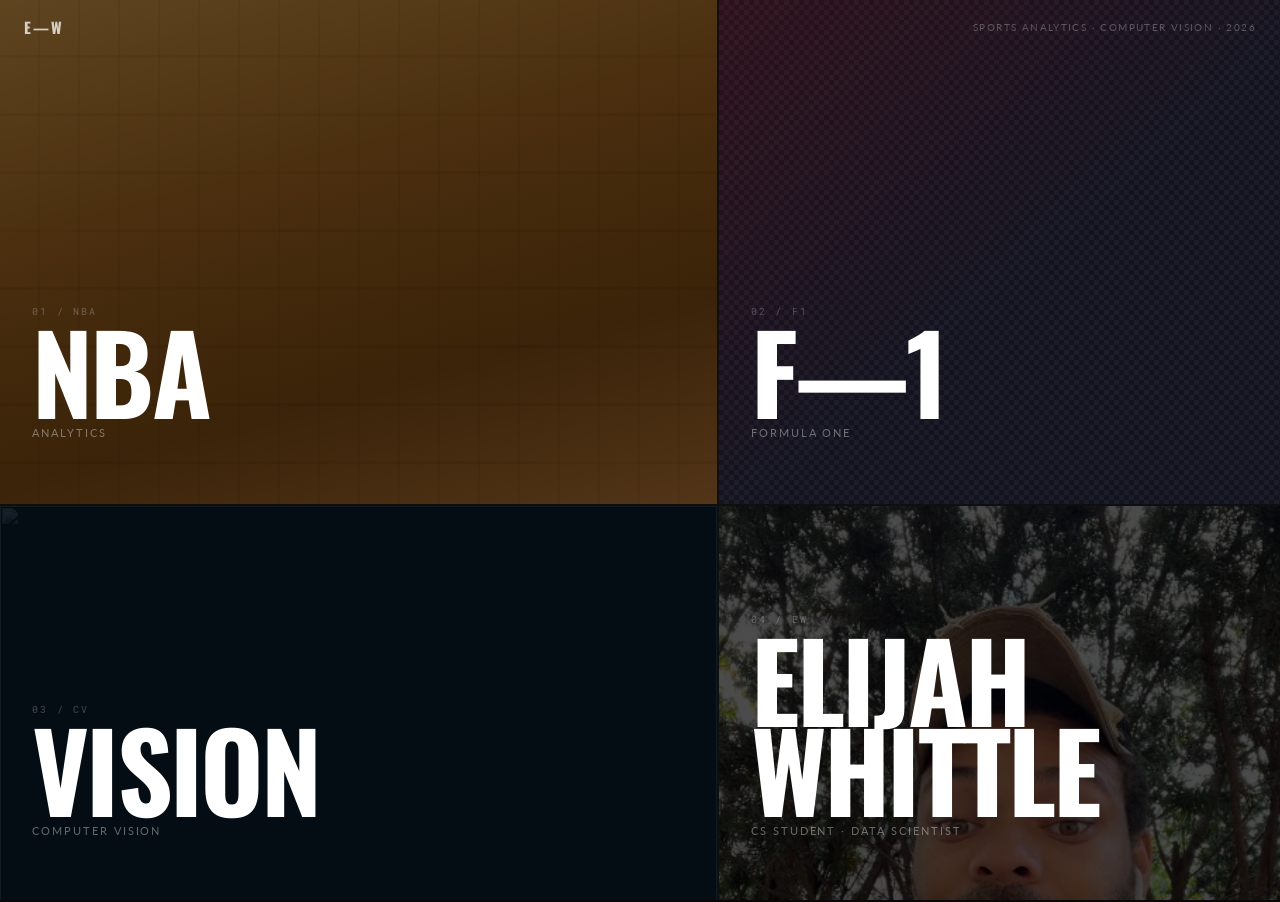
==== Portfolio_Mosaic.html @ ee2023ac "Restore multi-driver TLM viewer, add ANT/RUS teammate compare, Miami assets" ====
<!DOCTYPE html>
<html lang="en">
<head>
<meta charset="UTF-8"/>
<meta name="viewport" content="width=device-width, initial-scale=1.0"/>
<title>Elijah Whittle — Analytics</title>
<link href="https://fonts.googleapis.com/css2?family=Oswald:wght@400;700&family=Lato:wght@300;400;700&family=Roboto+Mono:wght@400&display=swap" rel="stylesheet">
<link rel="stylesheet" href="portfolio.css">
</head>
<body>

<!-- ════ SITE HEADER ════ -->
<div class="site-header">
  <span class="logo">E—W</span>
  <span class="tagline">Sports Analytics · Computer Vision · 2026</span>
</div>

<!-- ════ MOSAIC GRID ════ -->
<div class="mosaic">

  <!-- PANEL 1: NBA -->
  <div class="panel nba-panel" onclick="openOverlay('nba')">
    <div class="panel-content">
      <div class="panel-num">01 / NBA</div>
      <div class="panel-sport">NBA</div>
      <div class="panel-sub">Analytics</div>
      <div class="panel-hint">Shot Charts · ML Prediction · Team Fingerprints</div>
    </div>
  </div>

  <!-- PANEL 2: F1 -->
  <div class="panel f1-panel" onclick="openOverlay('f1')">
    <div class="panel-content">
      <div class="panel-num">02 / F1</div>
      <div class="panel-sport">F—1</div>
      <div class="panel-sub">Formula One</div>
      <div class="panel-hint">Telemetry · Lap Analysis · Driver Comparison</div>
    </div>
  </div>

  <!-- PANEL 3: CV -->
  <div class="panel cv-panel" onclick="openOverlay('cv')">
    <img src="Wemby_StpBK.gif" class="cv-video-bg" alt="" style="object-fit:cover;opacity:.22;">
    <div class="panel-content">
      <div class="panel-num">03 / CV</div>
      <div class="panel-sport">VISION</div>
      <div class="panel-sub">Computer Vision</div>
      <div class="panel-hint">YOLO · SORT · DeepSORT · OpenCV</div>
    </div>
  </div>

  <!-- PANEL 4: About -->
  <div class="panel about-panel" onclick="openOverlay('about')">
    <div class="panel-content">
      <div class="panel-num">04 / EW</div>
      <div class="panel-sport">ELIJAH<br>WHITTLE</div>
      <div class="panel-sub">CS Student · Data Scientist</div>
      <div class="panel-hint">University of DC · EDGIO · Open to Work</div>
    </div>
  </div>

</div><!-- /mosaic -->


<!-- ════ OVERLAY: NBA ════ -->
<div class="overlay" id="overlay-nba">
  <button class="ov-close" onclick="closeOverlay(event)">
    <div class="ov-close-left">
      <span class="ov-close-x">✕</span>
      <span class="ov-close-label">Back to overview</span>
    </div>
    <span class="ov-close-right">01 / NBA Analytics</span>
  </button>

  <!-- Hero -->
  <div class="ov-hero">
    <div class="ov-eyebrow"><div class="ov-eyebrow-line"></div>NBA Analytics</div>
    <div class="ov-big-title">NBA<br>ANALYTICS</div>
    <p class="ov-question">"Every game leaves a trace. This is how you read it."</p>
  </div>

  <!-- Shot Chart: Interactive Wembanyama Viewer -->
  <div class="ov-fullbleed">
    <div class="ov-fullbleed-inner">

      <!-- Header row -->
      <div class="wemby-header">
        <div>
          <div class="ov-eyebrow" style="margin-bottom:.35rem;"><div class="ov-eyebrow-line"></div>Shot Chart Generator</div>
          <h3 class="ov-h3" style="margin:0;">Victor Wembanyama · 2025–26</h3>
        </div>
        <button class="wemby-replay-btn" onclick="wembyReplay()">↺ Replay</button>
      </div>

      <!-- Player controls -->
      <div class="wemby-controls">
        <div class="wemby-ctrl-group">
          <button class="wemby-pswitch-btn active" id="wps-wemby" onclick="wembySwitchPlayer('wemby')">WEMBY</button>
          <button class="wemby-pswitch-btn" id="wps-maxey" onclick="wembySwitchPlayer('maxey')">MAXEY</button>
        </div>
      </div>

      <!-- Game selector -->
      <div class="wemby-games" id="wemby-games"></div>

      <!-- Filter pills -->
      <div class="wemby-filters" id="wemby-filters">
        <button class="wf-pill" data-filter="result" data-val="made"   onclick="wembyToggleFilter('result','made',this)">MADE</button>
        <button class="wf-pill" data-filter="result" data-val="missed" onclick="wembyToggleFilter('result','missed',this)">MISSED</button>
        <div class="wf-sep"></div>
        <button class="wf-pill" data-filter="type" data-val="2pt" onclick="wembyToggleFilter('type','2pt',this)">2PT</button>
        <button class="wf-pill" data-filter="type" data-val="3pt" onclick="wembyToggleFilter('type','3pt',this)">3PT</button>
        <div class="wf-sep"></div>
        <button class="wf-pill" data-filter="zone" data-val="Restricted Area"          onclick="wembyToggleFilter('zone','Restricted Area',this)">RA</button>
        <button class="wf-pill" data-filter="zone" data-val="In The Paint (Non-RA)"    onclick="wembyToggleFilter('zone','In The Paint (Non-RA)',this)">PAINT</button>
        <button class="wf-pill" data-filter="zone" data-val="Mid-Range"                onclick="wembyToggleFilter('zone','Mid-Range',this)">MID</button>
        <button class="wf-pill" data-filter="zone" data-val="corner3"                  onclick="wembyToggleFilter('zone','corner3',this)">CORNER 3</button>
        <button class="wf-pill" data-filter="zone" data-val="Above the Break 3"        onclick="wembyToggleFilter('zone','Above the Break 3',this)">ATB 3</button>
      </div>

      <!-- Summary strip — updates on hover + filter -->
      <div class="wemby-summary" id="wemby-summary">
        <span class="ws-zone" id="ws-zone-lbl"></span>
        <span class="ws-stat" id="ws-stats"></span>
      </div>

      <!-- Court + Stats -->
      <div class="wemby-chart-wrap">

        <!-- SVG court -->
        <div style="position:relative;">
          <svg id="wemby-court" viewBox="0 0 500 472" width="500" style="display:block;max-width:100%;"></svg>
          <div id="wemby-tooltip" style="position:absolute;pointer-events:none;opacity:0;background:#1a1a0a;border:1px solid #2a2a14;padding:7px 11px;font-family:'Roboto Mono',monospace;font-size:.65rem;color:#bbb;line-height:1.65;border-radius:2px;transition:opacity .12s;white-space:nowrap;z-index:10;"></div>
        </div>

        <!-- Stats panel -->
        <div class="wemby-stat-panel" id="wemby-panel">
          <div class="wemby-player-name" id="wemby-player-name">Victor Wembanyama</div>
          <div class="wemby-season" id="wemby-player-season">2025–26 · San Antonio Spurs</div>
          <div class="wemby-stat-grid">
            <div class="wemby-stat"><div class="wemby-stat-n" id="ws-fga">—</div><div class="wemby-stat-l">FGA</div></div>
            <div class="wemby-stat"><div class="wemby-stat-n" id="ws-fgm">—</div><div class="wemby-stat-l">FGM</div></div>
            <div class="wemby-stat"><div class="wemby-stat-n" id="ws-fgp" style="color:#F58426">—</div><div class="wemby-stat-l">FG%</div></div>
            <div class="wemby-stat"><div class="wemby-stat-n" id="ws-3pa">—</div><div class="wemby-stat-l">3PA</div></div>
            <div class="wemby-stat"><div class="wemby-stat-n" id="ws-3pm">—</div><div class="wemby-stat-l">3PM</div></div>
            <div class="wemby-stat"><div class="wemby-stat-n" id="ws-3pp" style="color:#F58426">—</div><div class="wemby-stat-l">3P%</div></div>
            <div class="wemby-stat wemby-pts-stat"><div class="wemby-stat-n" id="ws-pts">—</div><div class="wemby-stat-l">Est. Points</div></div>
          </div>
          <div class="wemby-legend" id="wemby-shots-legend">
            <div class="wemby-leg-item"><div class="wemby-leg-dot" style="background:#F58426;"></div>Made</div>
            <div class="wemby-leg-item"><div class="wemby-leg-dot" style="background:transparent;border:1.5px solid #F58426;opacity:.45;"></div>Missed</div>
            <div class="wemby-leg-item"><div class="wemby-leg-dot" style="width:11px;height:11px;border-radius:50%;background:transparent;border:1.5px solid #F58426;"></div>3PT</div>
          </div>
        </div>

      </div><!-- /chart-wrap -->

      <p class="ov-caption" id="wemby-caption">Fig 01 — Select a game above to animate Wembanyama's shot attempts on a real NBA half-court. Data via NBA Stats API. Orange filled = made · Ring = missed · Hover any dot for shot details.</p>
    </div>
  </div>

  <!-- Shot chart editorial text -->
  <div class="ov-prose">
    <div class="ov-prose-inner">
      <h3 class="ov-h3">Where does he score from?</h3>
      <p class="ov-body">The shot chart doesn't just show makes and misses. It shows the geometry of a player's game — the zones they dominate, the spots they avoid, the corners where they're quietly more efficient than anyone mentions. With Wembanyama, the shape is unlike any player the league has seen: rim finishes, corner threes, and pull-up threes from step-back range coexist in a single season profile. Every dot is a decision. The pattern is the player.</p>
      <div class="ov-callout nba-call">Wembanyama's post-All-Star shot profile shifts measurably — more above-break threes, fewer mid-range attempts. The chart makes that evolution visible without a single word of commentary.</div>
    </div>
  </div>

  <!-- Career Comparison: Interactive -->
  <div class="ov-fullbleed">
    <div class="ov-fullbleed-inner">

      <div class="cc-header">
        <div>
          <div class="ov-eyebrow" style="margin-bottom:.35rem;"><div class="ov-eyebrow-line"></div>ML Career Score Model</div>
          <h3 class="ov-h3" style="margin:0;">Who is closest to who?</h3>
        </div>
        <button class="cc-reset-btn" id="cc-reset">↺ Reset</button>
      </div>

      <p class="ov-body" style="margin-bottom:1.5rem;font-size:.85rem;max-width:620px;">Each dot is a player positioned by their career score — a composite metric from my ML model. Hover to explore. Click any dot to see who they're statistically closest to.</p>

      <div class="cc-stage" id="cc-stage">
        <canvas id="cc-canvas"></canvas>
      </div>

      <div class="cc-info" id="cc-info"></div>

      <p class="ov-caption">Fig 02 — Career Score Comparison. Scores computed by ML model trained on per-game stats, games played, and award history. Click any dot to animate nearest neighbors.</p>
    </div>
  </div>

  <!-- Career comparison editorial text + links -->
  <div class="ov-prose">
    <div class="ov-prose-inner">
      <p class="ov-body">The model produces a single number that collapses a career into something comparable. It's not perfect — no number is — but when you click a player and see who slides toward them, you're seeing the model's opinion about statistical kinship. Sometimes it confirms what everyone knows. Sometimes it surprises you.</p>
      <div class="ov-callout nba-call">The score doesn't just reflect points. It weights longevity, awards, and multi-dimensional production. A player with 1,500 games at 17 PPG can score higher than a 30-PPG star who only played 600 games.</div>
      <div class="ov-links">
        <a class="ov-link nl" href="https://colab.research.google.com/drive/1GtG3zYOxrq-iBa53rytmQqT-W-vHz-Pp" target="_blank">View in Colab</a>
        <a class="ov-link gl" href="https://github.com/Ewlisten/" target="_blank">GitHub</a>
      </div>
    </div>
  </div>

  <!-- bottom nav -->
  <div class="ov-bnav">
    <div>
      <div class="ov-bn-l">Next project</div>
      <button class="ov-bn-next fb" onclick="switchOverlay('nba','f1')">F—1 Analytics →</button>
    </div>
  </div>
</div><!-- /overlay-nba -->


<!-- ════ OVERLAY: F1 ════ -->
<div class="overlay" id="overlay-f1">
  <button class="ov-close" onclick="closeOverlay(event)">
    <div class="ov-close-left">
      <span class="ov-close-x">✕</span>
      <span class="ov-close-label">Back to overview</span>
    </div>
    <span class="ov-close-right">02 / Formula One</span>
  </button>

  <div class="ov-hero">
    <div class="ov-eyebrow"><div class="ov-eyebrow-line"></div>Formula One Analytics</div>
    <div class="ov-big-title">F—1</div>
    <p class="ov-question">"The stopwatch captures everything. These tools are how we listen to it."</p>
  </div>

  <!-- Miami Track Animation video — full bleed -->
  <div class="ov-fullbleed">
    <div class="ov-fullbleed-inner">
      <video class="ov-video" controls muted loop playsinline style="max-height:540px;">
        <source src="Miami_Trackanimation.mp4" type="video/mp4">
      </video>
      <p class="ov-caption">Fig 01 — Miami GP · Track Animation. Racing line and sector progression through the Miami International Autodrome, built from FastF1 telemetry data.</p>
    </div>
  </div>

  <!-- Multi-Driver Telemetry Viewer -->
  <div class="ov-fullbleed">
    <div class="ov-fullbleed-inner">

      <div class="tlm-header">
        <div>
          <div class="ov-eyebrow" style="margin-bottom:.35rem;"><div class="ov-eyebrow-line"></div>Multi-Driver Telemetry</div>
          <h3 class="ov-h3" style="margin:0;">LEC · STR · PIA — Race Fastest Laps</h3>
        </div>
        <div class="tlm-mate-badges">
          <span class="tlm-drv-badge" style="border-color:#DC0000;color:#DC0000;"><span class="tlm-drv-dot" style="background:#DC0000;"></span>LEC</span>
          <span class="tlm-drv-badge" style="border-color:#00A550;color:#00A550;"><span class="tlm-drv-dot" style="background:#00A550;"></span>STR</span>
          <span class="tlm-drv-badge" style="border-color:#FF8000;color:#FF8000;"><span class="tlm-drv-dot" style="background:#FF8000;"></span>PIA</span>
        </div>
      </div>

      <div class="tlm-controls">
        <div class="tlm-ctrl-group">
          <span class="tlm-ctrl-label">RACE</span>
          <button class="tlm-ch-btn mlt-race-btn active" id="mlt-race-canada" onclick="mltSelectRace('canada',this)">Canada</button>
          <button class="tlm-ch-btn mlt-race-btn" id="mlt-race-jeddah" onclick="mltSelectRace('jeddah',this)">Jeddah</button>
          <button class="tlm-ch-btn mlt-race-btn" id="mlt-race-miami" onclick="mltSelectRace('miami',this)">Miami</button>
        </div>
        <div class="tlm-ctrl-group">
          <span class="tlm-ctrl-label">DRIVERS</span>
          <button class="tlm-ch-btn active" id="mlt-drv-LEC" onclick="mltToggleDriver('LEC',this)">LEC</button>
          <button class="tlm-ch-btn active" id="mlt-drv-STR" onclick="mltToggleDriver('STR',this)">STR</button>
          <button class="tlm-ch-btn active" id="mlt-drv-PIA" onclick="mltToggleDriver('PIA',this)">PIA</button>
        </div>
        <div class="tlm-ctrl-group">
          <span class="tlm-ctrl-label">CHANNEL</span>
          <button class="tlm-ch-btn mlt-ch-btn active" id="mlt-ch-speed" onclick="mltSelectChannel('speed',this)">Speed</button>
          <button class="tlm-ch-btn mlt-ch-btn" id="mlt-ch-throttle" onclick="mltSelectChannel('throttle',this)">Throttle</button>
          <button class="tlm-ch-btn mlt-ch-btn" id="mlt-ch-brake" onclick="mltSelectChannel('brake',this)">Brake</button>
        </div>
      </div>

      <div class="tlm-stage" id="mlt-stage">
        <canvas id="mlt-canvas"></canvas>
        <div class="tlm-tooltip" id="mlt-tooltip"></div>
        <div class="tlm-scrub-wrap">
          <input type="range" class="tlm-scrubber" id="mlt-scrubber" min="0" max="1000" value="0" oninput="mltScrub(this.value)">
        </div>
      </div>

      <div class="tlm-statrow" id="mlt-statrow">
        <div class="tlm-stat-item"><span class="tlm-stat-lbl">TIME</span><span class="tlm-stat-val" id="mlt-s-time">—</span></div>
        <div class="tlm-stat-sep"></div>
        <div class="tlm-stat-item" style="color:#DC0000;"><span class="tlm-stat-lbl">LEC</span><span class="tlm-stat-val" id="mlt-s-LEC" style="color:#DC0000;">—</span></div>
        <div class="tlm-stat-item" style="color:#00A550;"><span class="tlm-stat-lbl">STR</span><span class="tlm-stat-val" id="mlt-s-STR" style="color:#00A550;">—</span></div>
        <div class="tlm-stat-item" style="color:#FF8000;"><span class="tlm-stat-lbl">PIA</span><span class="tlm-stat-val" id="mlt-s-PIA" style="color:#FF8000;">—</span></div>
        <div class="tlm-stat-sep"></div>
        <div class="tlm-stat-item"><span class="tlm-stat-lbl">LEAD</span><span class="tlm-stat-val" id="mlt-s-lead">—</span></div>
      </div>

      <p class="ov-caption">Fig 02 — Canada / Jeddah / Miami 2025 · Race fastest laps for Leclerc, Stroll, and Piastri. Speed, throttle, and brake channels extracted via FastF1. Scrub the timeline or hover to compare drivers at any point on the lap.</p>
    </div>
  </div>

  <!-- Teammate Fastest Lap Comparison -->
  <div class="ov-fullbleed">
    <div class="ov-fullbleed-inner">

      <div class="tlm-header">
        <div>
          <div class="ov-eyebrow" style="margin-bottom:.35rem;"><div class="ov-eyebrow-line"></div>Fastest Lap Comparison (Teammates)</div>
          <h3 class="ov-h3" style="margin:0;">ANT vs RUS · Miami 2026 · Same car, different lap</h3>
        </div>
        <div class="tlm-mate-badges">
          <span class="tlm-drv-badge ant"><span class="tlm-drv-dot ant"></span>ANT</span>
          <span class="tlm-drv-badge rus"><span class="tlm-drv-dot rus"></span>RUS</span>
        </div>
      </div>

      <!-- Channel controls only — drivers are fixed (ANT vs RUS) -->
      <div class="tlm-controls">
        <div class="tlm-ctrl-group">
          <span class="tlm-ctrl-label">CHANNEL</span>
          <button class="tlm-ch-btn active" id="tlm-ch-speed"    onclick="tlmSelectChannel('speed',this)">Speed</button>
          <button class="tlm-ch-btn"        id="tlm-ch-throttle" onclick="tlmSelectChannel('throttle',this)">Throttle</button>
          <button class="tlm-ch-btn"        id="tlm-ch-brake"    onclick="tlmSelectChannel('brake',this)">Brake</button>
        </div>
        <div class="tlm-ctrl-group tlm-delta-legend">
          <span class="tlm-delta-swatch green"></span><span class="tlm-delta-lbl">ANT faster</span>
          <span class="tlm-delta-swatch red"></span><span class="tlm-delta-lbl">RUS faster</span>
        </div>
      </div>

      <!-- Canvas stage -->
      <div class="tlm-stage" id="tlm-stage">
        <canvas id="tlm-canvas"></canvas>
        <div class="tlm-tooltip" id="tlm-tooltip"></div>
        <div class="tlm-scrub-wrap">
          <input type="range" class="tlm-scrubber" id="tlm-scrubber" min="0" max="1000" value="0" oninput="tlmScrub(this.value)">
        </div>
      </div>

      <!-- Hover stat row -->
      <div class="tlm-statrow" id="tlm-statrow">
        <div class="tlm-stat-item"><span class="tlm-stat-lbl">TIME</span><span class="tlm-stat-val" id="tlm-s-time">—</span></div>
        <div class="tlm-stat-sep"></div>
        <div class="tlm-stat-item ant"><span class="tlm-stat-lbl">ANT</span><span class="tlm-stat-val" id="tlm-s-ANT">—</span></div>
        <div class="tlm-stat-item rus"><span class="tlm-stat-lbl">RUS</span><span class="tlm-stat-val" id="tlm-s-RUS">—</span></div>
        <div class="tlm-stat-sep"></div>
        <div class="tlm-stat-item"><span class="tlm-stat-lbl">Δ</span><span class="tlm-stat-val" id="tlm-s-delta">—</span></div>
      </div>

      <p class="ov-caption" id="tlm-caption">Fig 02 — Teammate fastest lap comparison · Miami 2026 · Speed channel. Green fill = ANT carrying more speed · Red fill = RUS carrying more speed. Hover or scrub to explore every moment of the lap.</p>
    </div>
  </div>

  <!-- Lap analyzer text -->
  <div class="ov-prose">
    <div class="ov-prose-inner">
      <h3 class="ov-h3">Where on the track does the gap actually open up?</h3>
      <p class="ov-body">A two-second gap at the flag looks like one thing in the standings and a completely different thing in the data. The Lap Time Analyzer pulls real race telemetry via FastF1 and breaks every lap into sectors — showing not just who was faster, but at which corner, on which lap, under which tire compound the delta grew.</p>
      <div class="ov-callout f1-call">Sector 2 deltas often reveal more than overall lap time. It's where setup decisions, brake bias, and driver commitment intersect — the invisible part of the race.</div>
    </div>
  </div>

  <!-- Driver comparison: image + text -->
  <div class="ov-section">
    <div class="ov-cols flip">
      <div>
        <h3 class="ov-h3">Same car. What does the data reveal?</h3>
        <p class="ov-body">The teammate comparison is the cleanest experiment in motorsport — same machinery, same strategy, different driver. The Driver vs. Teammate Tool neutralizes the car advantage and isolates individual pace across qualifying and race stints.</p>
        <p class="ov-body">When one driver is consistently 0.3s faster through the high-speed complex and 0.1s slower under braking, that's not noise. That's a skill profile.</p>
        <div class="ov-callout f1-call">Controlling for car performance is the key move. Without it, you're comparing driver talent plus machinery — which tells you nothing about either.</div>
        <div class="ov-pills">
          <span class="ov-pill fp">FastF1</span>
          <span class="ov-pill fp">pandas</span>
          <span class="ov-pill fp">matplotlib</span>
          <span class="ov-pill fp">Bokeh</span>
          <span class="ov-pill fp">NumPy</span>
        </div>
        <div class="ov-links">
          <a class="ov-link fl" href="https://github.com/Ewlisten/" target="_blank">View on GitHub</a>
        </div>
      </div>
    </div>
  </div>

  <div class="ov-bnav">
    <div>
      <div class="ov-bn-l">Next project</div>
      <button class="ov-bn-next cb" onclick="switchOverlay('f1','cv')">Computer Vision →</button>
    </div>
  </div>
</div><!-- /overlay-f1 -->


<!-- ════ OVERLAY: CV ════ -->
<div class="overlay" id="overlay-cv">
  <button class="ov-close" onclick="closeOverlay(event)">
    <div class="ov-close-left">
      <span class="ov-close-x">✕</span>
      <span class="ov-close-label">Back to overview</span>
    </div>
    <span class="ov-close-right">03 / Computer Vision</span>
  </button>

  <div class="ov-hero">
    <div class="ov-eyebrow"><div class="ov-eyebrow-line"></div>Computer Vision</div>
    <div class="ov-big-title">COM&shy;PUTER<br>VISION</div>
    <p class="ov-question">"Seeing is easy. Understanding is built."</p>
  </div>

  <!-- Wemby trajectory video — full bleed -->
  <div class="ov-fullbleed">
    <div class="ov-fullbleed-inner">
      <video class="ov-video" controls muted loop playsinline style="max-height:520px;">
        <source src="Wemby_StpBK_analyzed (1).mp4" type="video/mp4">
      </video>
      <p class="ov-caption">Fig 01 — Wembanyama Step-Back · Model Output. Trajectory overlay computed frame by frame: ball detection, arc path, release angle, and peak annotated in real time. OpenCV + custom tracking pipeline · 59 fps.</p>
    </div>
  </div>

  <!-- Wemby text -->
  <div class="ov-prose">
    <div class="ov-prose-inner">
      <h3 class="ov-h3">Can a model trace the exact arc of a Wembanyama step-back?</h3>
      <p class="ov-body">This pipeline applies computer vision to one of the most unguardable shots in the NBA — Wembanyama's step-back jumper. Frame by frame, it extracts ball position, calculates trajectory, and annotates the flight path with release angle and arc data. The output makes visible what broadcast angles obscure: the precise geometry that makes this shot so hard to contest.</p>
      <div class="ov-callout cv-call">Trajectory modeling at the player level turns broadcast footage into measurement data — the same kind that coaching staffs pay millions to collect manually.</div>
    </div>
  </div>

  <!-- Player tracking: text + video -->
  <div class="ov-section">
    <div class="ov-cols">
      <div>
        <h3 class="ov-h3">Tracking Tyrese Maxey — one of the fastest players alive</h3>
        <p class="ov-body">Applied YOLO detection and SORT tracking to Tyrese Maxey footage, locking a persistent bounding box onto him through contact, screens, and full-speed cuts. At Maxey's pace, maintaining ID integrity across frames is a genuine technical challenge — one that pure detection models fail under pressure.</p>
        <p class="ov-body">The annotated output logs position and proximity to other tracked players on every frame — the raw material for automated spacing and off-ball movement analysis that no box score captures.</p>
        <div class="ov-callout cv-call">When the tracker holds lock at 40+ mph cutting speed without re-assigning IDs, the model is generalizing — not memorizing camera angles.</div>
        <div class="ov-pills">
          <span class="ov-pill cp">YOLO</span>
          <span class="ov-pill cp">SORT</span>
          <span class="ov-pill cp">DeepSORT</span>
          <span class="ov-pill cp">OpenCV</span>
          <span class="ov-pill cp">Python</span>
        </div>
        <div class="ov-links">
          <a class="ov-link cl" href="https://github.com/Ewlisten/" target="_blank">View on GitHub</a>
        </div>
      </div>
      <div>
        <img src="TyMax_3.gif" alt="Tyrese Maxey tracking output" class="ov-img" style="max-height:420px;width:100%;object-fit:contain;background:#000;">
      </div>
    </div>
  </div>

  <div class="ov-bnav">
    <div>
      <div class="ov-bn-l">Next</div>
      <button class="ov-bn-next" onclick="switchOverlay('cv','about')">Elijah Whittle →</button>
    </div>
  </div>
</div><!-- /overlay-cv -->


<!-- ════ OVERLAY: ABOUT ════ -->
<div class="overlay" id="overlay-about">
  <button class="ov-close" onclick="closeOverlay(event)">
    <div class="ov-close-left">
      <span class="ov-close-x">✕</span>
      <span class="ov-close-label">Back to overview</span>
    </div>
    <span class="ov-close-right">04 / Elijah Whittle</span>
  </button>

  <div class="ov-hero">
    <div class="ov-eyebrow"><div class="ov-eyebrow-line"></div>About</div>
    <div class="ov-big-title">ELIJAH<br>WHITTLE</div>
    <p class="ov-question">CS student, data scientist, live sports broadcaster — in that order, depending on the day.</p>
  </div>

  <div class="ov-section">
    <div class="ov-cols">
      <div>
        <h3 class="ov-h3">The work</h3>
        <p class="ov-body">I build machine learning pipelines, interactive visualizations, and computer vision systems for sports data. The focus is always the same: take something the game produces — shot coordinates, lap telemetry, video footage — and turn it into something you can actually see and reason about.</p>
        <p class="ov-body">I believe sports produce some of the richest, most underutilized data in the world. Every play, lap, and sprint is a measurement. My job is to make those measurements speak.</p>
        <div class="ov-callout nba-call">"The data already knows what the game is trying to say. The tool is just how you listen."</div>
        <div class="ov-pills" style="margin-top:1.25rem;">
          <span class="ov-pill np">Python</span>
          <span class="ov-pill np">scikit-learn</span>
          <span class="ov-pill np">pandas</span>
          <span class="ov-pill np">OpenCV</span>
          <span class="ov-pill np">YOLO</span>
          <span class="ov-pill np">FastF1</span>
          <span class="ov-pill np">NBA API</span>
          <span class="ov-pill np">Bokeh</span>
          <span class="ov-pill np">SQL</span>
          <span class="ov-pill np">C++</span>
        </div>
      </div>
      <div>
        <img src="ELIpfp.jpg" alt="Elijah Whittle" class="ov-img" style="max-height:460px;border-radius:2px;">
      </div>
    </div>
  </div>

  <div class="ov-section">
    <div class="ov-cols">
      <div>
        <h3 class="ov-h3">Experience</h3>
        <p class="ov-body" style="margin-bottom:.4rem;color:rgba(255,255,255,.7);font-weight:700;">Live Event Operator — EDGIO</p>
        <p class="ov-body" style="margin-bottom:1.25rem;font-size:.8rem;color:rgba(255,255,255,.3);letter-spacing:.06em;">September 2020 – Present · Remote</p>
        <p class="ov-body">Collaborates with major national sports broadcasters on live programming delivery. Manages software tools for live transitions, ensuring minimal downtime under real broadcast pressure. Front-row seat to how sports media actually operates.</p>
      </div>
      <div>
        <h3 class="ov-h3">Education</h3>
        <p class="ov-body" style="margin-bottom:.4rem;color:rgba(255,255,255,.7);font-weight:700;">University of the District of Columbia</p>
        <p class="ov-body" style="margin-bottom:1.5rem;font-size:.8rem;color:rgba(255,255,255,.3);letter-spacing:.06em;">B.S. Computer Science · Expected 2027 · GPA 3.0</p>
        <p class="ov-body" style="margin-bottom:.4rem;color:rgba(255,255,255,.7);font-weight:700;">Duke Ellington School of the Arts</p>
        <p class="ov-body" style="font-size:.8rem;color:rgba(255,255,255,.3);letter-spacing:.06em;">Graduated 2017</p>
      </div>
    </div>
  </div>

  <div class="ov-prose">
    <div class="ov-prose-inner">
      <h3 class="ov-h3">Get in touch</h3>
      <p class="ov-body">Open to work, collaborations, and conversations about sports data.</p>
      <div class="ov-links" style="margin-top:1.25rem;">
        <a class="ov-link nl" href="mailto:whittle.elijah@gmail.com">whittle.elijah@gmail.com</a>
        <a class="ov-link gl" href="https://github.com/Ewlisten/" target="_blank">GitHub</a>
        <a class="ov-link gl" href="https://www.linkedin.com/in/elijah-stats-data/" target="_blank">LinkedIn</a>
      </div>
    </div>
  </div>

  <div class="ov-bnav">
    <div>
      <div class="ov-bn-l">Back to start</div>
      <button class="ov-bn-next nb" onclick="switchOverlay('about','nba')">NBA Analytics →</button>
    </div>
  </div>
</div><!-- /overlay-about -->


<script src="portfolio.js"></script>
</body>
</html>
---- portfolio.css ----
*,*::before,*::after{box-sizing:border-box;margin:0;padding:0;}
html,body{width:100%;height:100%;overflow:hidden;background:#080808;font-family:'Lato',sans-serif;color:#fff;}

/* ── SITE HEADER (floats over grid) ── */
.site-header{
  position:fixed;top:0;left:0;right:0;z-index:50;
  display:flex;justify-content:space-between;align-items:center;
  padding:1rem 1.5rem;pointer-events:none;
}
.logo{font-family:'Oswald',sans-serif;font-weight:700;font-size:.95rem;color:rgba(255,255,255,.75);letter-spacing:.14em;}
.tagline{font-size:.62rem;color:rgba(255,255,255,.28);letter-spacing:.14em;text-transform:uppercase;}

/* ── MOSAIC ── */
.mosaic{
  display:grid;width:100vw;height:100vh;
  grid-template-columns:56% 44%;
  grid-template-rows:56% 44%;
  gap:2px;background:#0f0f0f;
}

/* ── PANELS ── */
.panel{
  position:relative;overflow:hidden;cursor:pointer;
  display:flex;flex-direction:column;justify-content:flex-end;
  padding:2rem 2rem 2.75rem;
  -webkit-user-select:none;user-select:none;
}
.panel:active{filter:brightness(.78);}

/* sport-color bar sweeps in on hover */
.panel::after{
  content:'';position:absolute;bottom:0;left:0;
  height:3px;width:0;
  transition:width .55s cubic-bezier(.4,0,.2,1);
}
.panel:hover::after{width:100%;}
.nba-panel::after{background:#F58426;}
.f1-panel::after{background:#DC0000;}
.cv-panel::after{background:#00C8FF;}
.about-panel::after{background:rgba(255,255,255,.65);}

/* ── PANEL BACKGROUNDS ── */
.nba-panel{
  background-color:#7a4f1a;
  background-image:
    repeating-linear-gradient(90deg,transparent 0,transparent 38px,rgba(0,0,0,.055) 38px,rgba(0,0,0,.055) 40px),
    repeating-linear-gradient(180deg,rgba(255,255,255,.016) 0,rgba(255,255,255,.016) 55px,rgba(0,0,0,.04) 55px,rgba(0,0,0,.04) 58px),
    linear-gradient(165deg,#C89040 0%,#9A5E1A 40%,#7A4810 70%,#B07030 100%);
}
.nba-panel::before{content:'';position:absolute;inset:0;background:rgba(0,0,0,.53);pointer-events:none;z-index:0;}

.f1-panel{
  background-color:#15151E;
  background-image:repeating-conic-gradient(#1c1c28 0% 25%,#131320 0% 50%);
  background-size:10px 10px;
}
.f1-panel::before{content:'';position:absolute;inset:0;background:linear-gradient(140deg,rgba(220,0,0,.13) 0%,transparent 55%);pointer-events:none;z-index:0;}

/* CV panel: video plays behind everything */
.cv-panel{background:#040C14;}
.cv-panel::before{content:'';position:absolute;inset:0;background:rgba(4,12,20,.62);pointer-events:none;z-index:1;}
.cv-video-bg{
  position:absolute;inset:0;width:100%;height:100%;
  object-fit:cover;opacity:.22;z-index:0;
  transition:opacity .5s;
}
.cv-panel:hover .cv-video-bg{opacity:.38;}

/* About panel: personal photo underneath */
.about-panel{background:url('ELIpfp.jpg') center top/cover no-repeat;}
.about-panel::before{content:'';position:absolute;inset:0;background:rgba(0,0,0,.70);pointer-events:none;z-index:0;}

/* ── PANEL CONTENT ── */
.panel-content{position:relative;z-index:2;}
.panel-num{
  font-family:'Roboto Mono',monospace;font-size:.62rem;
  color:rgba(255,255,255,.25);letter-spacing:.22em;margin-bottom:.45rem;
}
.panel-sport{
  font-family:'Oswald',sans-serif;font-weight:700;
  font-size:clamp(60px,8.5vw,152px);
  line-height:.83;letter-spacing:-.025em;color:#fff;
  margin-bottom:.65rem;transition:color .3s ease;
}
.nba-panel:hover .panel-sport{color:#F58426;}
.f1-panel:hover  .panel-sport{color:#DC0000;}
.cv-panel:hover  .panel-sport{color:#00C8FF;}

.panel-sub{
  font-size:.68rem;color:rgba(255,255,255,.38);
  letter-spacing:.18em;text-transform:uppercase;margin-bottom:.5rem;
}
.panel-hint{
  font-size:.68rem;color:rgba(255,255,255,.25);letter-spacing:.06em;
  transform:translateY(10px);opacity:0;
  transition:transform .35s ease,opacity .35s ease;
}
.panel:hover .panel-hint{transform:translateY(0);opacity:1;}

/* ── OVERLAYS ── */
.overlay{
  position:fixed;inset:0;z-index:200;
  background:#080808;opacity:0;pointer-events:none;
  transform:translateY(16px);
  transition:opacity .42s ease,transform .42s ease;
  overflow-y:auto;overflow-x:hidden;
}
.overlay.active{opacity:1;pointer-events:all;transform:translateY(0);}

/* sticky close bar */
.ov-close{
  position:sticky;top:0;z-index:20;width:100%;
  display:flex;align-items:center;justify-content:space-between;
  background:rgba(8,8,8,.96);border-bottom:1px solid #181818;
  padding:.85rem 1.75rem;cursor:pointer;border:none;color:inherit;
}
.ov-close-left{display:flex;align-items:center;gap:.8rem;}
.ov-close-x{font-size:1.1rem;font-weight:300;color:rgba(255,255,255,.55);}
.ov-close-label{font-size:.62rem;letter-spacing:.2em;text-transform:uppercase;color:rgba(255,255,255,.35);}
.ov-close-right{font-family:'Roboto Mono',monospace;font-size:.62rem;color:rgba(255,255,255,.22);letter-spacing:.12em;}

/* hero */
.ov-hero{padding:5.5rem 7vw 4rem;border-bottom:1px solid #161616;max-width:1400px;margin:0 auto;}
.ov-eyebrow{
  font-family:'Roboto Mono',monospace;font-size:.62rem;
  color:rgba(255,255,255,.28);letter-spacing:.22em;text-transform:uppercase;
  margin-bottom:2rem;display:flex;align-items:center;gap:1rem;
}
.ov-eyebrow-line{height:1px;background:#222;width:60px;flex-shrink:0;}
.ov-big-title{
  font-family:'Oswald',sans-serif;font-weight:700;
  font-size:clamp(3.8rem,10vw,10rem);
  line-height:.84;letter-spacing:-.03em;color:#fff;margin-bottom:2.5rem;
}
.ov-question{
  font-size:clamp(.95rem,1.8vw,1.2rem);
  color:rgba(255,255,255,.42);max-width:580px;line-height:1.7;font-style:italic;
}

/* full-bleed visual strip */
.ov-fullbleed{padding:3.5rem 7vw;border-bottom:1px solid #161616;}
.ov-fullbleed-inner{max-width:1200px;margin:0 auto;}

/* two-col section */
.ov-section{padding:4rem 7vw;border-bottom:1px solid #161616;}
.ov-cols{max-width:1200px;margin:0 auto;display:grid;grid-template-columns:1fr 1fr;gap:4.5rem;align-items:center;}
.ov-cols.flip{direction:rtl;}
.ov-cols.flip>*{direction:ltr;}
@media(max-width:820px){.ov-cols{grid-template-columns:1fr;}}

/* prose section */
.ov-prose{padding:4rem 7vw;border-bottom:1px solid #161616;}
.ov-prose-inner{max-width:680px;margin:0 auto;}

/* text styles */
.ov-h3{font-family:'Oswald',sans-serif;font-size:1.75rem;font-weight:500;color:#fff;margin-bottom:1rem;letter-spacing:-.01em;}
.ov-body{font-size:.93rem;color:rgba(255,255,255,.5);line-height:1.82;margin-bottom:1rem;}

/* callout */
.ov-callout{
  border-left:2px solid;padding:.8rem 1.1rem;
  margin:1.5rem 0;font-size:.86rem;line-height:1.65;font-style:italic;
}
.nba-call{border-color:rgba(245,132,38,.55);background:rgba(245,132,38,.04);color:rgba(245,185,120,.78);}
.f1-call{border-color:rgba(220,0,0,.55);background:rgba(220,0,0,.04);color:rgba(255,155,155,.78);}
.cv-call{border-color:rgba(0,200,255,.5);background:rgba(0,200,255,.04);color:rgba(120,218,255,.78);}

/* caption */
.ov-caption{font-family:'Roboto Mono',monospace;font-size:.62rem;color:rgba(255,255,255,.22);letter-spacing:.12em;text-transform:uppercase;margin-top:.9rem;}

/* pills */
.ov-pills{display:flex;flex-wrap:wrap;gap:6px;margin-top:1.75rem;}
.ov-pill{font-family:'Roboto Mono',monospace;font-size:10px;padding:4px 10px;border-radius:2px;}
.np{background:rgba(245,132,38,.1);color:#F5A870;border:1px solid rgba(245,132,38,.2);}
.fp{background:rgba(220,0,0,.1);color:#FF8888;border:1px solid rgba(220,0,0,.2);}
.cp{background:rgba(0,200,255,.08);color:#70DDFF;border:1px solid rgba(0,200,255,.18);}

/* links */
.ov-links{display:flex;gap:.85rem;margin-top:2rem;flex-wrap:wrap;}
.ov-link{
  font-size:.78rem;font-weight:700;letter-spacing:.07em;
  text-decoration:none;padding:.6rem 1.4rem;border-radius:2px;
  transition:opacity .2s,transform .15s;
}
.ov-link:hover{opacity:.8;transform:translateY(-1px);}
.nl{background:#F58426;color:#fff;}
.fl{background:#DC0000;color:#fff;}
.cl{background:#00C8FF;color:#001820;}
.gl{background:transparent;border:1px solid rgba(255,255,255,.2);color:rgba(255,255,255,.6);}

/* media */
.ov-img{width:100%;display:block;object-fit:cover;border-radius:2px;}
.ov-video{width:100%;display:block;border-radius:2px;background:#000;}

/* bottom nav */
.ov-bnav{padding:3rem 7vw 4.5rem;display:flex;justify-content:space-between;align-items:flex-end;}
.ov-bn-l{font-size:.62rem;color:rgba(255,255,255,.25);letter-spacing:.2em;text-transform:uppercase;margin-bottom:.45rem;}
.ov-bn-next{
  font-family:'Oswald',sans-serif;font-size:2.2rem;font-weight:700;
  color:rgba(255,255,255,.6);cursor:pointer;letter-spacing:-.01em;
  background:none;border:none;
  transition:color .2s;font:inherit;
  font-family:'Oswald',sans-serif;font-size:2.2rem;font-weight:700;
}
.ov-bn-next:hover{color:#fff;}
.nb:hover{color:#F58426;}
.fb:hover{color:#DC0000;}
.cb:hover{color:#00C8FF;}

/* ── WEMBANYAMA SHOT CHART ── */
.wemby-header{display:flex;justify-content:space-between;align-items:flex-end;margin-bottom:.85rem;}
.wemby-controls{display:flex;justify-content:space-between;align-items:center;margin-bottom:1rem;flex-wrap:wrap;gap:.5rem;}
.wemby-ctrl-group{display:flex;gap:3px;}
.wemby-pswitch-btn{
  font-family:'Roboto Mono',monospace;font-size:.63rem;letter-spacing:.07em;
  background:transparent;border:1px solid #222;color:#444;
  padding:5px 14px;border-radius:2px;cursor:pointer;transition:all .18s;white-space:nowrap;
}
.wemby-pswitch-btn:hover{border-color:#F58426;color:#F58426;}
.wemby-pswitch-btn.active{background:rgba(245,132,38,.12);border-color:#F58426;color:#F58426;}
.wemby-view-btn{
  font-family:'Roboto Mono',monospace;font-size:.63rem;letter-spacing:.07em;
  background:transparent;border:1px solid #222;color:#444;
  padding:5px 14px;border-radius:2px;cursor:pointer;transition:all .18s;white-space:nowrap;
}
.wemby-view-btn:hover:not(.active){border-color:#F58426;color:#F58426;}
.wemby-view-btn.active{background:#F58426;border-color:#F58426;color:#fff;}
.wemby-games{display:flex;flex-wrap:wrap;gap:6px;margin-bottom:1.5rem;}
.wemby-game-btn{
  font-family:'Roboto Mono',monospace;font-size:.63rem;letter-spacing:.07em;
  background:transparent;border:1px solid #222;color:#444;
  padding:5px 11px;border-radius:2px;cursor:pointer;
  transition:all .18s;white-space:nowrap;
}
.wemby-game-btn:hover{border-color:#F58426;color:#F58426;}
.wemby-game-btn.active{background:#F58426;border-color:#F58426;color:#fff;}
.wemby-group-btn{border-style:dashed;}
.wemby-group-btn.active{background:rgba(245,132,38,.15);border-style:solid;border-color:#F58426;color:#F58426;}
.wemby-replay-btn{
  font-family:'Roboto Mono',monospace;font-size:.63rem;letter-spacing:.07em;
  background:transparent;border:1px solid #222;color:#444;
  padding:5px 13px;border-radius:2px;cursor:pointer;transition:all .18s;
  flex-shrink:0;
}
.wemby-replay-btn:hover{border-color:#F58426;color:#F58426;}
.wemby-chart-wrap{display:grid;grid-template-columns:500px 1fr;gap:2.5rem;align-items:start;max-width:800px;}
.wemby-stat-panel{padding-top:.5rem;}
.wemby-player-name{font-family:'Oswald',sans-serif;font-size:1.1rem;color:rgba(255,255,255,.7);letter-spacing:.02em;margin-bottom:.15rem;}
.wemby-season{font-family:'Roboto Mono',monospace;font-size:.58rem;color:rgba(255,255,255,.25);letter-spacing:.12em;text-transform:uppercase;margin-bottom:1.5rem;}
.wemby-stat-grid{display:grid;grid-template-columns:repeat(3,1fr);gap:.65rem 1rem;}
.wemby-stat-n{font-family:'Oswald',sans-serif;font-size:1.45rem;color:#fff;line-height:1;margin-bottom:.18rem;}
.wemby-stat-l{font-family:'Roboto Mono',monospace;font-size:.55rem;color:rgba(255,255,255,.25);letter-spacing:.1em;text-transform:uppercase;}
.wemby-pts-stat{grid-column:1/-1;margin-top:.5rem;border-top:1px solid #1a1a14;padding-top:.85rem;}
.wemby-pts-stat .wemby-stat-n{font-size:2.6rem;color:#F58426;}
.wemby-legend{display:flex;gap:1.2rem;margin-top:1.5rem;padding-top:1rem;border-top:1px solid #1a1a14;}
.wemby-leg-item{font-family:'Roboto Mono',monospace;font-size:.55rem;color:rgba(255,255,255,.28);letter-spacing:.08em;display:flex;align-items:center;gap:6px;}
.wemby-leg-dot{width:9px;height:9px;border-radius:50%;flex-shrink:0;}

/* ── CAREER COMPARISON TOOL ── */
.cc-header{display:flex;justify-content:space-between;align-items:flex-end;margin-bottom:1rem;}
.cc-reset-btn{
  font-family:'Roboto Mono',monospace;font-size:.63rem;letter-spacing:.07em;
  background:transparent;border:1px solid #222;color:#444;
  padding:5px 13px;border-radius:2px;cursor:pointer;transition:all .25s;
  opacity:0;pointer-events:none;
}
.cc-reset-btn.cc-reset-visible{opacity:1;pointer-events:all;border-color:#F58426;color:#F58426;}
.cc-reset-btn.cc-reset-visible:hover{background:#F58426;color:#fff;}
.cc-stage{width:100%;background:#0c0800;border-radius:2px;overflow:hidden;margin-bottom:1.5rem;cursor:crosshair;}
.cc-stage canvas{display:block;width:100%;}
.cc-info{
  opacity:0;max-height:0;overflow:hidden;
  transition:opacity .35s ease,max-height .45s ease;
}
.cc-info.cc-info-visible{opacity:1;max-height:600px;}
.cc-info-inner{
  display:grid;grid-template-columns:1fr 260px;gap:2.5rem;
  padding:1.5rem 0;border-top:1px solid #1a1a14;
}
@media(max-width:640px){.cc-info-inner{grid-template-columns:1fr;gap:1.5rem;}}
.cc-info-name{font-family:'Oswald',sans-serif;font-size:2rem;color:#fff;letter-spacing:-.02em;line-height:1;margin-bottom:.35rem;}
.cc-info-score{display:flex;align-items:baseline;gap:.5rem;margin-bottom:.3rem;}
.cc-score-num{font-family:'Oswald',sans-serif;font-size:1.8rem;color:#F58426;line-height:1;}
.cc-score-lbl{font-family:'Roboto Mono',monospace;font-size:.55rem;color:rgba(255,255,255,.28);letter-spacing:.1em;text-transform:uppercase;}
.cc-info-gp{font-family:'Roboto Mono',monospace;font-size:.58rem;color:rgba(255,255,255,.28);letter-spacing:.07em;margin-bottom:.9rem;}
.cc-awards{display:flex;flex-wrap:wrap;gap:5px;margin-bottom:1rem;}
.cc-award{font-family:'Roboto Mono',monospace;font-size:9px;padding:3px 9px;border-radius:2px;background:rgba(245,132,38,.1);color:#F5A870;border:1px solid rgba(245,132,38,.2);}
.cc-stats-row{display:flex;gap:1.4rem;flex-wrap:wrap;}
.cc-stat-val{font-family:'Oswald',sans-serif;font-size:1.25rem;color:#fff;line-height:1;margin-bottom:.12rem;}
.cc-stat-lbl{font-family:'Roboto Mono',monospace;font-size:.5rem;color:rgba(255,255,255,.25);letter-spacing:.1em;text-transform:uppercase;}
.cc-neighbors-title{font-family:'Roboto Mono',monospace;font-size:.58rem;color:rgba(255,255,255,.28);letter-spacing:.1em;text-transform:uppercase;margin-bottom:.8rem;}
.cc-neighbors{display:flex;flex-direction:column;gap:.45rem;}
.cc-neighbor{
  display:flex;justify-content:space-between;align-items:center;
  padding:.5rem .8rem;background:#111108;
  border:1px solid #1e1e14;border-radius:2px;
  cursor:pointer;transition:border-color .15s,background .15s;
}
.cc-neighbor:hover{border-color:#F58426;background:#1a1a0a;}
.cc-neighbor-name{font-size:.82rem;color:rgba(255,255,255,.7);font-family:'Lato',sans-serif;}
.cc-neighbor-diff{font-family:'Roboto Mono',monospace;font-size:.65rem;color:#F58426;}

/* ── LAP DELTA ANALYZER (F1) ── */
.ld-header{display:flex;justify-content:space-between;align-items:flex-end;margin-bottom:1.25rem;flex-wrap:wrap;gap:1rem;}
.ld-driver-row{display:flex;align-items:center;gap:1.1rem;}
.ld-drv-tag{
  display:flex;align-items:center;gap:.45rem;
  font-family:'Roboto Mono',monospace;font-size:.65rem;
  color:rgba(255,255,255,.45);letter-spacing:.1em;
}
.ld-drv-dot{width:8px;height:8px;border-radius:50%;flex-shrink:0;display:inline-block;}
.ld-stage{width:100%;background:#080808;border-radius:2px;overflow:hidden;margin-bottom:.75rem;}
.ld-stage canvas{display:block;width:100%;}
.ld-hover-panel{
  display:flex;flex-wrap:wrap;gap:.9rem 1.4rem;align-items:center;
  padding:.55rem 1rem;
  background:#0c0800;border:1px solid #1e1e14;border-radius:2px;
  font-family:'Roboto Mono',monospace;font-size:.62rem;
  color:rgba(255,255,255,.3);letter-spacing:.07em;
  transition:opacity .15s;
  opacity:0.3;
}
.ld-hp-lap{color:rgba(255,255,255,.55);font-weight:700;}
.ld-hp-delta{font-size:.72rem;font-weight:700;color:#F58426;}
.ld-hp-sector{color:rgba(255,255,255,.35);}
.ld-hp-sep{color:rgba(255,255,255,.12);}
.ld-hp-tyre{color:rgba(255,255,255,.4);}

/* ── SHOT TRAJECTORY VIEWER (CV) ── */
.tr-header{display:flex;justify-content:space-between;align-items:flex-end;margin-bottom:1.25rem;}
.tr-wrap{display:grid;grid-template-columns:1fr 180px;gap:2rem;align-items:start;}
@media(max-width:640px){.tr-wrap{grid-template-columns:1fr;}}
.tr-canvas-wrap{width:100%;border-radius:2px;overflow:hidden;background:#040C14;}
.tr-canvas-wrap canvas{display:block;width:100%;}
.tr-stat-panel{padding-top:.25rem;}
.tr-stat{margin-bottom:1.1rem;}
.tr-stat-n{
  font-family:'Oswald',sans-serif;font-size:1.55rem;
  color:#00C8FF;line-height:1;margin-bottom:.18rem;
}
.tr-stat-l{
  font-family:'Roboto Mono',monospace;font-size:.53rem;
  color:rgba(255,255,255,.25);letter-spacing:.1em;text-transform:uppercase;
}
.tr-phases{
  display:flex;flex-direction:column;gap:.35rem;
  margin-top:1.25rem;padding-top:1rem;border-top:1px solid #0d2030;
}
.tr-phase{
  font-family:'Roboto Mono',monospace;font-size:.58rem;
  letter-spacing:.14em;padding:.32rem .6rem;border-radius:2px;
  color:rgba(0,200,255,.2);border:1px solid rgba(0,200,255,.08);
  transition:all .25s;
}
.tr-phase.active{
  color:#00C8FF;border-color:rgba(0,200,255,.4);
  background:rgba(0,200,255,.07);
}

/* ── SHOT CHART — FILTER PILLS & SUMMARY ──────────────────────────────────── */
.wemby-filters{
  display:flex;align-items:center;flex-wrap:wrap;gap:.35rem;
  padding:.55rem .1rem .35rem;
  opacity:0;transition:opacity .3s ease;
}
.wemby-filters.visible{ opacity:1; }

.wf-pill{
  background:transparent;
  border:1px solid rgba(245,132,38,.22);
  color:rgba(245,132,38,.45);
  font-family:'Roboto Mono',monospace;
  font-size:.52rem;letter-spacing:.12em;text-transform:uppercase;
  padding:.28rem .6rem;border-radius:2px;cursor:pointer;
  transition:background .2s ease,border-color .2s ease,color .2s ease,transform .15s ease;
  user-select:none;
}
.wf-pill:hover{
  border-color:rgba(245,132,38,.5);
  color:rgba(245,132,38,.75);
  transform:translateY(-1px);
}
.wf-pill.active{
  background:rgba(245,132,38,.15);
  border-color:rgba(245,132,38,.7);
  color:#F58426;
}

.wf-sep{
  width:1px;height:1rem;
  background:rgba(255,255,255,.1);
  margin:0 .15rem;flex-shrink:0;
}

.wemby-summary{
  display:flex;align-items:baseline;gap:.7rem;
  min-height:1.2rem;
  padding:.1rem 0 .55rem;
  border-bottom:1px solid rgba(255,255,255,.05);
  transition:opacity .25s ease;
}
.ws-zone{
  font-family:'Oswald',sans-serif;font-size:.62rem;
  letter-spacing:.14em;text-transform:uppercase;
  color:rgba(245,132,38,.7);
}
.ws-stat{
  font-family:'Roboto Mono',monospace;font-size:.56rem;
  letter-spacing:.1em;color:rgba(255,255,255,.35);
}

/* ── F1 TELEMETRY VIEWER ───────────────────────────────────────────────────── */
.tlm-header{
  display:flex;align-items:flex-start;justify-content:space-between;
  flex-wrap:wrap;gap:1rem;margin-bottom:1rem;
}
.tlm-controls{
  display:flex;flex-wrap:wrap;gap:1rem;margin-bottom:.85rem;align-items:center;
}
.tlm-ctrl-group{
  display:flex;align-items:center;gap:.3rem;
}
.tlm-ctrl-label{
  font-family:'Roboto Mono',monospace;font-size:.48rem;
  letter-spacing:.14em;color:rgba(255,255,255,.22);
  text-transform:uppercase;margin-right:.2rem;
}
.tlm-race-btn,.tlm-drv-btn,.tlm-ch-btn{
  background:transparent;
  border:1px solid rgba(255,255,255,.12);
  color:rgba(255,255,255,.3);
  font-family:'Roboto Mono',monospace;font-size:.52rem;
  letter-spacing:.1em;text-transform:uppercase;
  padding:.26rem .55rem;border-radius:2px;cursor:pointer;
  transition:background .2s ease,border-color .2s ease,color .2s ease;
  display:flex;align-items:center;gap:.3rem;
}
.tlm-race-btn:hover,.tlm-drv-btn:hover,.tlm-ch-btn:hover{
  border-color:rgba(255,255,255,.3);color:rgba(255,255,255,.65);
}
.tlm-race-btn.active,.tlm-ch-btn.active{
  background:rgba(255,255,255,.07);
  border-color:rgba(255,255,255,.35);color:#fff;
}
.tlm-drv-btn.active.lec-btn{ border-color:rgba(220,0,0,.5); color:rgba(220,0,0,.9); background:rgba(220,0,0,.08); }
.tlm-drv-btn.active.str-btn{ border-color:rgba(0,165,80,.5); color:rgba(0,165,80,.9); background:rgba(0,165,80,.08); }
.tlm-drv-btn.active.pia-btn{ border-color:rgba(255,128,0,.5); color:rgba(255,128,0,.9); background:rgba(255,128,0,.08); }

.tlm-drv-dot{
  width:6px;height:6px;border-radius:50%;display:inline-block;
}
.tlm-drv-dot.lec{ background:#DC0000; }
.tlm-drv-dot.str{ background:#00A550; }
.tlm-drv-dot.pia{ background:#FF8000; }
.tlm-drv-dot.ant{ background:#00D2BE; }
.tlm-drv-dot.rus{ background:#C6C6C6; }

.tlm-stage{
  position:relative;width:100%;
  background:#060608;border:1px solid rgba(255,255,255,.05);
  border-radius:2px;overflow:hidden;
}
.tlm-stage canvas{
  width:100%;display:block;cursor:crosshair;
}
.tlm-tooltip{
  position:absolute;pointer-events:none;
  background:#101014;border:1px solid rgba(255,255,255,.12);
  padding:.4rem .65rem;border-radius:2px;font-size:.58rem;
  font-family:'Roboto Mono',monospace;color:rgba(255,255,255,.75);
  white-space:nowrap;opacity:0;transition:opacity .15s;
  letter-spacing:.06em;line-height:1.6;
}

.tlm-scrub-wrap{
  padding:.35rem .55rem .4rem;
  background:rgba(0,0,0,.3);
}
.tlm-scrubber{
  width:100%;height:2px;cursor:pointer;
  -webkit-appearance:none;appearance:none;
  background:rgba(255,255,255,.08);border-radius:1px;outline:none;
}
.tlm-scrubber::-webkit-slider-thumb{
  -webkit-appearance:none;appearance:none;
  width:10px;height:10px;border-radius:50%;
  background:#fff;cursor:pointer;
  box-shadow:0 0 4px rgba(255,255,255,.4);
}
.tlm-scrubber::-moz-range-thumb{
  width:10px;height:10px;border-radius:50%;border:none;
  background:#fff;cursor:pointer;
}

.tlm-statrow{
  display:flex;align-items:center;flex-wrap:wrap;gap:.5rem;
  padding:.6rem .05rem .25rem;
  border-top:1px solid rgba(255,255,255,.05);
}
.tlm-stat-item{
  display:flex;align-items:baseline;gap:.3rem;
}
.tlm-stat-lbl{
  font-family:'Roboto Mono',monospace;font-size:.44rem;
  letter-spacing:.14em;color:rgba(255,255,255,.22);
  text-transform:uppercase;
}
.tlm-stat-val{
  font-family:'Roboto Mono',monospace;font-size:.66rem;
  color:rgba(255,255,255,.7);letter-spacing:.05em;
}
.tlm-stat-item.lec .tlm-stat-val{ color:#DC0000; }
.tlm-stat-item.str .tlm-stat-val{ color:#00A550; }
.tlm-stat-item.pia .tlm-stat-val{ color:#FF8000; }
.tlm-stat-item.ant .tlm-stat-val{ color:#00D2BE; }
.tlm-stat-item.rus .tlm-stat-val{ color:#C6C6C6; }
.tlm-stat-sep{
  width:1px;height:1rem;background:rgba(255,255,255,.08);margin:0 .2rem;
}

/* ── Teammate driver badges (header) ── */
.tlm-mate-badges{
  display:flex;align-items:center;gap:.65rem;
}
.tlm-drv-badge{
  display:flex;align-items:center;gap:.35rem;
  font-family:'Oswald',sans-serif;font-weight:700;
  font-size:.72rem;letter-spacing:.12em;
  color:rgba(255,255,255,.55);
}
.tlm-drv-badge.ant{ color:#00D2BE; }
.tlm-drv-badge.rus{ color:#C6C6C6; }

/* ── Delta fill legend strip ── */
.tlm-delta-legend{
  display:flex;align-items:center;gap:.45rem;
  margin-left:auto;
}
.tlm-delta-swatch{
  width:10px;height:10px;border-radius:2px;
}
.tlm-delta-swatch.green{ background:rgba(0,210,130,0.4); }
.tlm-delta-swatch.red  { background:rgba(210,50,50,0.4); }
.tlm-delta-lbl{
  font-family:'Roboto Mono',monospace;font-size:.58rem;
  color:rgba(255,255,255,.28);letter-spacing:.06em;
  text-transform:uppercase;margin-right:.5rem;
}
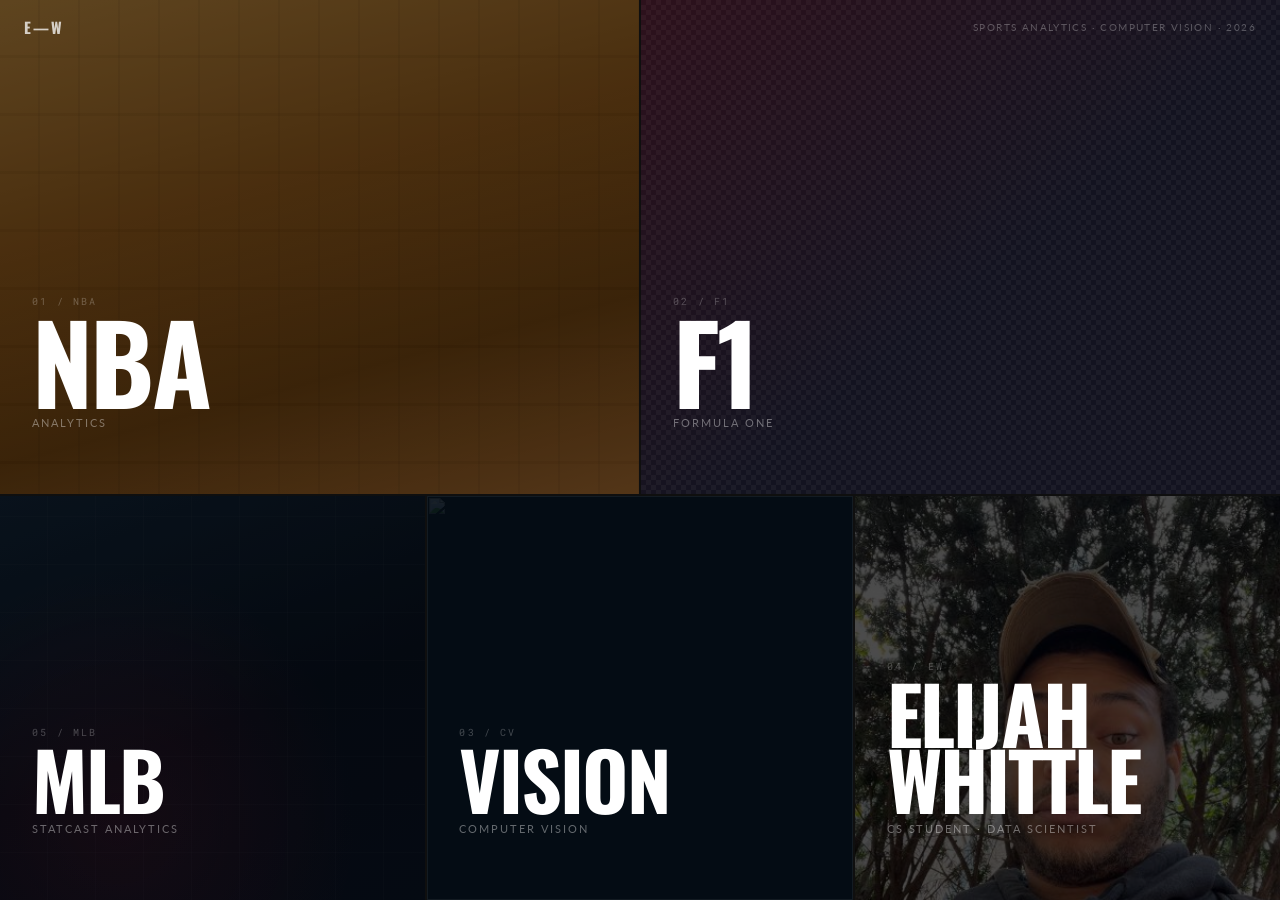
==== commit 732341ef: "feat(mlb): amber hover, 6-player roster (Cruz/Wood/Walker/Marsh/Kwan), inline data bundle" ====
--- a/Portfolio_Mosaic.html
+++ b/Portfolio_Mosaic.html
@@ -32,9 +32,19 @@
   <div class="panel f1-panel" onclick="openOverlay('f1')">
     <div class="panel-content">
       <div class="panel-num">02 / F1</div>
-      <div class="panel-sport">F—1</div>
+      <div class="panel-sport">F1</div>
       <div class="panel-sub">Formula One</div>
       <div class="panel-hint">Telemetry · Lap Analysis · Driver Comparison</div>
+    </div>
+  </div>
+
+  <!-- PANEL 5: MLB -->
+  <div class="panel mlb-panel" onclick="openOverlay('mlb')">
+    <div class="panel-content">
+      <div class="panel-num">05 / MLB</div>
+      <div class="panel-sport">MLB</div>
+      <div class="panel-sub">Statcast Analytics</div>
+      <div class="panel-hint">Exit Velocity · Launch Angle · Pitch type Analysis</div>
     </div>
   </div>
 
@@ -55,7 +65,7 @@
       <div class="panel-num">04 / EW</div>
       <div class="panel-sport">ELIJAH<br>WHITTLE</div>
       <div class="panel-sub">CS Student · Data Scientist</div>
-      <div class="panel-hint">University of DC · EDGIO · Open to Work</div>
+      <div class="panel-hint">University of DC · Open to Work</div>
     </div>
   </div>
 
@@ -298,6 +308,14 @@
       <p class="ov-caption">Fig 02 — Canada / Jeddah / Miami 2025 · Race fastest laps for Leclerc, Stroll, and Piastri. Speed, throttle, and brake channels extracted via FastF1. Scrub the timeline or hover to compare drivers at any point on the lap.</p>
     </div>
   </div>
+  <!-- Lap analyzer text -->
+  <div class="ov-prose">
+    <div class="ov-prose-inner">
+      <h3 class="ov-h3">Where on the track does the gap actually open up?</h3>
+      <p class="ov-body">A two-second gap at the flag looks like one thing in the standings and a completely different thing in the data. The Lap Time Analyzer pulls real race telemetry via FastF1 and breaks every lap into sectors — showing not just who was faster, but at which corner, on which lap, under which tire compound the delta grew.</p>
+      <div class="ov-callout f1-call">Sector 2 deltas often reveal more than overall lap time. It's where setup decisions, brake bias, and driver commitment intersect — the invisible part of the race.</div>
+    </div>
+  </div>
 
   <!-- Teammate Fastest Lap Comparison -->
   <div class="ov-fullbleed">
@@ -348,15 +366,6 @@
       </div>
 
       <p class="ov-caption" id="tlm-caption">Fig 02 — Teammate fastest lap comparison · Miami 2026 · Speed channel. Green fill = ANT carrying more speed · Red fill = RUS carrying more speed. Hover or scrub to explore every moment of the lap.</p>
-    </div>
-  </div>
-
-  <!-- Lap analyzer text -->
-  <div class="ov-prose">
-    <div class="ov-prose-inner">
-      <h3 class="ov-h3">Where on the track does the gap actually open up?</h3>
-      <p class="ov-body">A two-second gap at the flag looks like one thing in the standings and a completely different thing in the data. The Lap Time Analyzer pulls real race telemetry via FastF1 and breaks every lap into sectors — showing not just who was faster, but at which corner, on which lap, under which tire compound the delta grew.</p>
-      <div class="ov-callout f1-call">Sector 2 deltas often reveal more than overall lap time. It's where setup decisions, brake bias, and driver commitment intersect — the invisible part of the race.</div>
     </div>
   </div>
 
@@ -479,10 +488,10 @@
   <div class="ov-section">
     <div class="ov-cols">
       <div>
-        <h3 class="ov-h3">The work</h3>
+        <h3 class="ov-h3">My work and goals</h3>
         <p class="ov-body">I build machine learning pipelines, interactive visualizations, and computer vision systems for sports data. The focus is always the same: take something the game produces — shot coordinates, lap telemetry, video footage — and turn it into something you can actually see and reason about.</p>
-        <p class="ov-body">I believe sports produce some of the richest, most underutilized data in the world. Every play, lap, and sprint is a measurement. My job is to make those measurements speak.</p>
-        <div class="ov-callout nba-call">"The data already knows what the game is trying to say. The tool is just how you listen."</div>
+        <p class="ov-body">I believe sports produce some of the richest, most underutilized data in the world. Each play, lap, and pitch is a measurement. My job is to make those measurements speak.</p>
+        <div class="ov-callout nba-call">"The data already knows what the game is trying to say. Tools are just how you listen."</div>
         <div class="ov-pills" style="margin-top:1.25rem;">
           <span class="ov-pill np">Python</span>
           <span class="ov-pill np">scikit-learn</span>
@@ -513,7 +522,7 @@
       <div>
         <h3 class="ov-h3">Education</h3>
         <p class="ov-body" style="margin-bottom:.4rem;color:rgba(255,255,255,.7);font-weight:700;">University of the District of Columbia</p>
-        <p class="ov-body" style="margin-bottom:1.5rem;font-size:.8rem;color:rgba(255,255,255,.3);letter-spacing:.06em;">B.S. Computer Science · Expected 2027 · GPA 3.0</p>
+        <p class="ov-body" style="margin-bottom:1.5rem;font-size:.8rem;color:rgba(255,255,255,.3);letter-spacing:.06em;">B.S. Computer Science · Expected 2027 · GPA 3.4</p>
         <p class="ov-body" style="margin-bottom:.4rem;color:rgba(255,255,255,.7);font-weight:700;">Duke Ellington School of the Arts</p>
         <p class="ov-body" style="font-size:.8rem;color:rgba(255,255,255,.3);letter-spacing:.06em;">Graduated 2017</p>
       </div>
@@ -541,6 +550,105 @@
 </div><!-- /overlay-about -->
 
 
+<!-- ════ OVERLAY: MLB ════ -->
+<div class="overlay" id="overlay-mlb">
+  <button class="ov-close" onclick="closeOverlay(event)">
+    <div class="ov-close-left">
+      <span class="ov-close-x">✕</span>
+      <span class="ov-close-label">Back to overview</span>
+    </div>
+    <span class="ov-close-right">05 / MLB Analytics</span>
+  </button>
+
+  <!-- Hero -->
+  <div class="ov-hero">
+    <div class="ov-eyebrow"><div class="ov-eyebrow-line"></div>MLB Analytics</div>
+    <div class="ov-big-title">MLB</div>
+    <p class="ov-question">This scouting lab breaks down hitter performance using Statcast data. Use the zone grid to see where a player makes contact, the EV histogram to assess bat speed, and the stats table to compare month-to-month trends. Higher barrel% and hard-hit% indicate quality contact.</p>
+  </div>
+
+  <!-- Batted Ball Profile -->
+  <div class="ov-fullbleed">
+    <div class="ov-fullbleed-inner">
+
+      <div class="mlb-header">
+        <div>
+          <div class="ov-eyebrow" style="margin-bottom:.35rem;"><div class="ov-eyebrow-line"></div>Batted Ball Profile</div>
+          <h3 class="ov-h3" style="margin:0;">Pitch Speed vs Exit Velocity · Click a point</h3>
+        </div>
+        <div class="mlb-player-btns" id="mlb-player-btns">
+          <button class="mlb-player-btn active" onclick="mlbSelectPlayer('harper',this)">HARPER</button>
+          <button class="mlb-player-btn" onclick="mlbSelectPlayer('cruz',this)">CRUZ</button>
+          <button class="mlb-player-btn" onclick="mlbSelectPlayer('wood',this)">WOOD</button>
+          <button class="mlb-player-btn" onclick="mlbSelectPlayer('walker',this)">WALKER</button>
+          <button class="mlb-player-btn" onclick="mlbSelectPlayer('marsh',this)">MARSH</button>
+          <button class="mlb-player-btn" onclick="mlbSelectPlayer('kwan',this)">KWAN</button>
+        </div>
+      </div>
+
+      <div class="mlb-filter-row">
+        <div class="mlb-filter-group">
+          <span class="mlb-filter-label">PITCH</span>
+          <div class="mlb-pills" id="mlb-pitch-filters"></div>
+        </div>
+        <div class="mlb-filter-group">
+          <span class="mlb-filter-label">CONTACT</span>
+          <div class="mlb-pills" id="mlb-bb-filters"></div>
+        </div>
+      </div>
+
+      <div class="mlb-canvas-row">
+        <div class="mlb-scatter-stage" id="mlb-scatter-stage">
+          <canvas id="mlb-scatter-canvas"></canvas>
+          <div class="mlb-tooltip" id="mlb-tooltip"></div>
+        </div>
+        <div class="mlb-vector-stage" id="mlb-vector-stage">
+          <canvas id="mlb-vector-canvas"></canvas>
+        </div>
+      </div>
+
+      <div class="mlb-statrow">
+        <div class="mlb-stat-item">
+          <span class="mlb-stat-lbl">Exit Velo</span>
+          <span class="mlb-stat-val" id="mlb-s-ev">—</span>
+        </div>
+        <div class="mlb-stat-sep"></div>
+        <div class="mlb-stat-item">
+          <span class="mlb-stat-lbl">Launch Angle</span>
+          <span class="mlb-stat-val" id="mlb-s-la">—</span>
+        </div>
+        <div class="mlb-stat-sep"></div>
+        <div class="mlb-stat-item">
+          <span class="mlb-stat-lbl">Pitch Type</span>
+          <span class="mlb-stat-val" id="mlb-s-pt">—</span>
+        </div>
+        <div class="mlb-stat-sep"></div>
+        <div class="mlb-stat-item">
+          <span class="mlb-stat-lbl">Pitch Speed</span>
+          <span class="mlb-stat-val" id="mlb-s-ps">—</span>
+        </div>
+        <div class="mlb-stat-sep"></div>
+        <div class="mlb-stat-item">
+          <span class="mlb-stat-lbl">Contact</span>
+          <span class="mlb-stat-val" id="mlb-s-bb">—</span>
+        </div>
+      </div>
+
+      <p class="ov-caption">Fig 01 — Statcast batted ball data · Each point is one batted ball event · Red shading = hard contact zone (95+ mph EV) · Click a point to view its launch angle profile on the right · Filter by pitch type or contact result above.</p>
+    </div>
+  </div>
+
+  <!-- Bottom nav -->
+  <div class="ov-bnav">
+    <div>
+      <div class="ov-bn-l">Continue to</div>
+      <button class="ov-bn-next nb" onclick="switchOverlay('mlb','nba')">NBA Analytics →</button>
+    </div>
+  </div>
+
+</div><!-- /overlay-mlb -->
+
+<script src="mlb_data.js"></script>
 <script src="portfolio.js"></script>
 </body>
 </html>
--- a/portfolio.css
+++ b/portfolio.css
@@ -13,10 +13,17 @@
 /* ── MOSAIC ── */
 .mosaic{
   display:grid;width:100vw;height:100vh;
-  grid-template-columns:56% 44%;
-  grid-template-rows:56% 44%;
+  grid-template-columns:repeat(6,1fr);
+  grid-template-rows:55fr 45fr;
   gap:2px;background:#0f0f0f;
 }
+/* top row: NBA (cols 1-3, 50%) | F1 (cols 4-6, 50%) */
+.nba-panel  { grid-column:1/4; grid-row:1; }
+.f1-panel   { grid-column:4/7; grid-row:1; }
+/* bottom row: MLB | CV | About (each 33%) */
+.mlb-panel  { grid-column:1/3; grid-row:2; }
+.cv-panel   { grid-column:3/5; grid-row:2; }
+.about-panel{ grid-column:5/7; grid-row:2; }
 
 /* ── PANELS ── */
 .panel{
@@ -70,6 +77,19 @@
 .about-panel{background:url('ELIpfp.jpg') center top/cover no-repeat;}
 .about-panel::before{content:'';position:absolute;inset:0;background:rgba(0,0,0,.70);pointer-events:none;z-index:0;}
 
+/* MLB panel */
+.mlb-panel{
+  background-color:#060D18;
+  background-image:
+    repeating-linear-gradient(0deg,transparent,transparent 47px,rgba(255,255,255,.016) 47px,rgba(255,255,255,.016) 48px),
+    repeating-linear-gradient(90deg,transparent,transparent 47px,rgba(255,255,255,.016) 47px,rgba(255,255,255,.016) 48px),
+    radial-gradient(ellipse at 28% 80%,rgba(196,30,58,.13) 0%,transparent 55%),
+    linear-gradient(158deg,#0D1B2A 0%,#060D18 55%,#080F1C 100%);
+}
+.mlb-panel::before{content:'';position:absolute;inset:0;background:rgba(0,0,0,.34);pointer-events:none;z-index:0;}
+.mlb-panel::after{background:#D4A017;}
+.mlb-panel:hover .panel-sport{color:#D4A017;}
+
 /* ── PANEL CONTENT ── */
 .panel-content{position:relative;z-index:2;}
 .panel-num{
@@ -85,6 +105,10 @@
 .nba-panel:hover .panel-sport{color:#F58426;}
 .f1-panel:hover  .panel-sport{color:#DC0000;}
 .cv-panel:hover  .panel-sport{color:#00C8FF;}
+/* bottom-row panels: smaller sport text to fit 33vw × 45vh cells */
+.mlb-panel .panel-sport,
+.cv-panel .panel-sport,
+.about-panel .panel-sport{font-size:clamp(44px,6.2vw,108px);}
 
 .panel-sub{
   font-size:.68rem;color:rgba(255,255,255,.38);
@@ -546,3 +570,86 @@
   color:rgba(255,255,255,.28);letter-spacing:.06em;
   text-transform:uppercase;margin-right:.5rem;
 }
+
+/* ── MLB BATTED BALL ANALYTICS ─────────────────────────────────────────────── */
+.mlb-header{
+  display:flex;justify-content:space-between;align-items:flex-start;
+  flex-wrap:wrap;gap:1rem;margin-bottom:1.25rem;
+}
+.mlb-player-btns{display:flex;gap:.4rem;flex-wrap:wrap;align-items:center;}
+.mlb-player-btn{
+  font-family:'Roboto Mono',monospace;font-size:.6rem;letter-spacing:.1em;
+  background:transparent;border:1px solid rgba(196,30,58,.2);color:rgba(196,30,58,.38);
+  padding:.3rem .72rem;border-radius:2px;cursor:pointer;transition:all .2s;
+}
+.mlb-player-btn:hover{border-color:rgba(196,30,58,.5);color:rgba(196,30,58,.7);}
+.mlb-player-btn.active{background:rgba(196,30,58,.14);border-color:rgba(196,30,58,.65);color:#C41E3A;}
+
+.mlb-filter-row{
+  display:flex;flex-wrap:wrap;gap:.8rem 1.4rem;align-items:center;
+  margin-bottom:1.1rem;padding:.5rem 0;
+  border-top:1px solid #161616;border-bottom:1px solid #161616;
+}
+.mlb-filter-group{display:flex;align-items:center;gap:.38rem;}
+.mlb-filter-label{
+  font-family:'Roboto Mono',monospace;font-size:.45rem;letter-spacing:.15em;
+  color:rgba(255,255,255,.18);text-transform:uppercase;margin-right:.1rem;white-space:nowrap;
+}
+.mlb-pills{display:flex;gap:.28rem;flex-wrap:wrap;}
+.mlb-pill{
+  font-family:'Roboto Mono',monospace;font-size:.5rem;letter-spacing:.09em;
+  background:transparent;border:1px solid rgba(255,255,255,.1);
+  color:rgba(255,255,255,.22);padding:.22rem .52rem;border-radius:2px;
+  cursor:pointer;transition:all .18s;text-transform:uppercase;
+}
+.mlb-pill:hover{border-color:rgba(196,30,58,.38);color:rgba(196,30,58,.6);}
+.mlb-pill.active{background:rgba(196,30,58,.11);border-color:rgba(196,30,58,.55);color:#C41E3A;}
+
+.mlb-canvas-row{
+  display:grid;grid-template-columns:1.5fr 1fr;gap:1rem;
+  margin-bottom:.85rem;
+}
+@media(max-width:720px){.mlb-canvas-row{grid-template-columns:1fr;}}
+.mlb-scatter-stage{
+  position:relative;background:#050A12;border-radius:2px;overflow:hidden;
+  border:1px solid rgba(255,255,255,.04);
+}
+.mlb-scatter-stage canvas{display:block;width:100%;cursor:crosshair;}
+.mlb-vector-stage{
+  background:#050A12;border-radius:2px;overflow:hidden;
+  border:1px solid rgba(255,255,255,.04);
+}
+.mlb-vector-stage canvas{display:block;width:100%;}
+.mlb-tooltip{
+  position:absolute;pointer-events:none;opacity:0;
+  background:rgba(5,10,18,.94);border:1px solid rgba(196,30,58,.22);
+  padding:.38rem .6rem;border-radius:2px;
+  font-family:'Roboto Mono',monospace;font-size:.54rem;
+  color:rgba(255,255,255,.72);line-height:1.65;
+  transition:opacity .1s;white-space:nowrap;z-index:5;
+}
+
+.mlb-statrow{
+  display:flex;flex-wrap:wrap;align-items:center;gap:.3rem;
+  padding:.5rem .75rem;background:#05080E;
+  border:1px solid #0D1A26;border-radius:2px;
+}
+.mlb-stat-item{
+  display:flex;flex-direction:column;align-items:center;padding:.18rem .55rem;
+}
+.mlb-stat-lbl{
+  font-family:'Roboto Mono',monospace;font-size:.43rem;
+  letter-spacing:.12em;color:rgba(255,255,255,.2);text-transform:uppercase;margin-bottom:.16rem;
+}
+.mlb-stat-val{
+  font-family:'Oswald',sans-serif;font-size:1rem;
+  color:rgba(255,255,255,.55);letter-spacing:-.01em;line-height:1;
+  transition:color .2s;
+}
+.mlb-stat-val.ev-hard{color:#C41E3A;}
+.mlb-stat-sep{
+  width:1px;height:1.75rem;
+  background:rgba(255,255,255,.07);flex-shrink:0;
+}
+.mlb-call{border-color:rgba(196,30,58,.5);background:rgba(196,30,58,.04);color:rgba(255,155,155,.75);}
+.ml{background:#C41E3A;color:#fff;}
